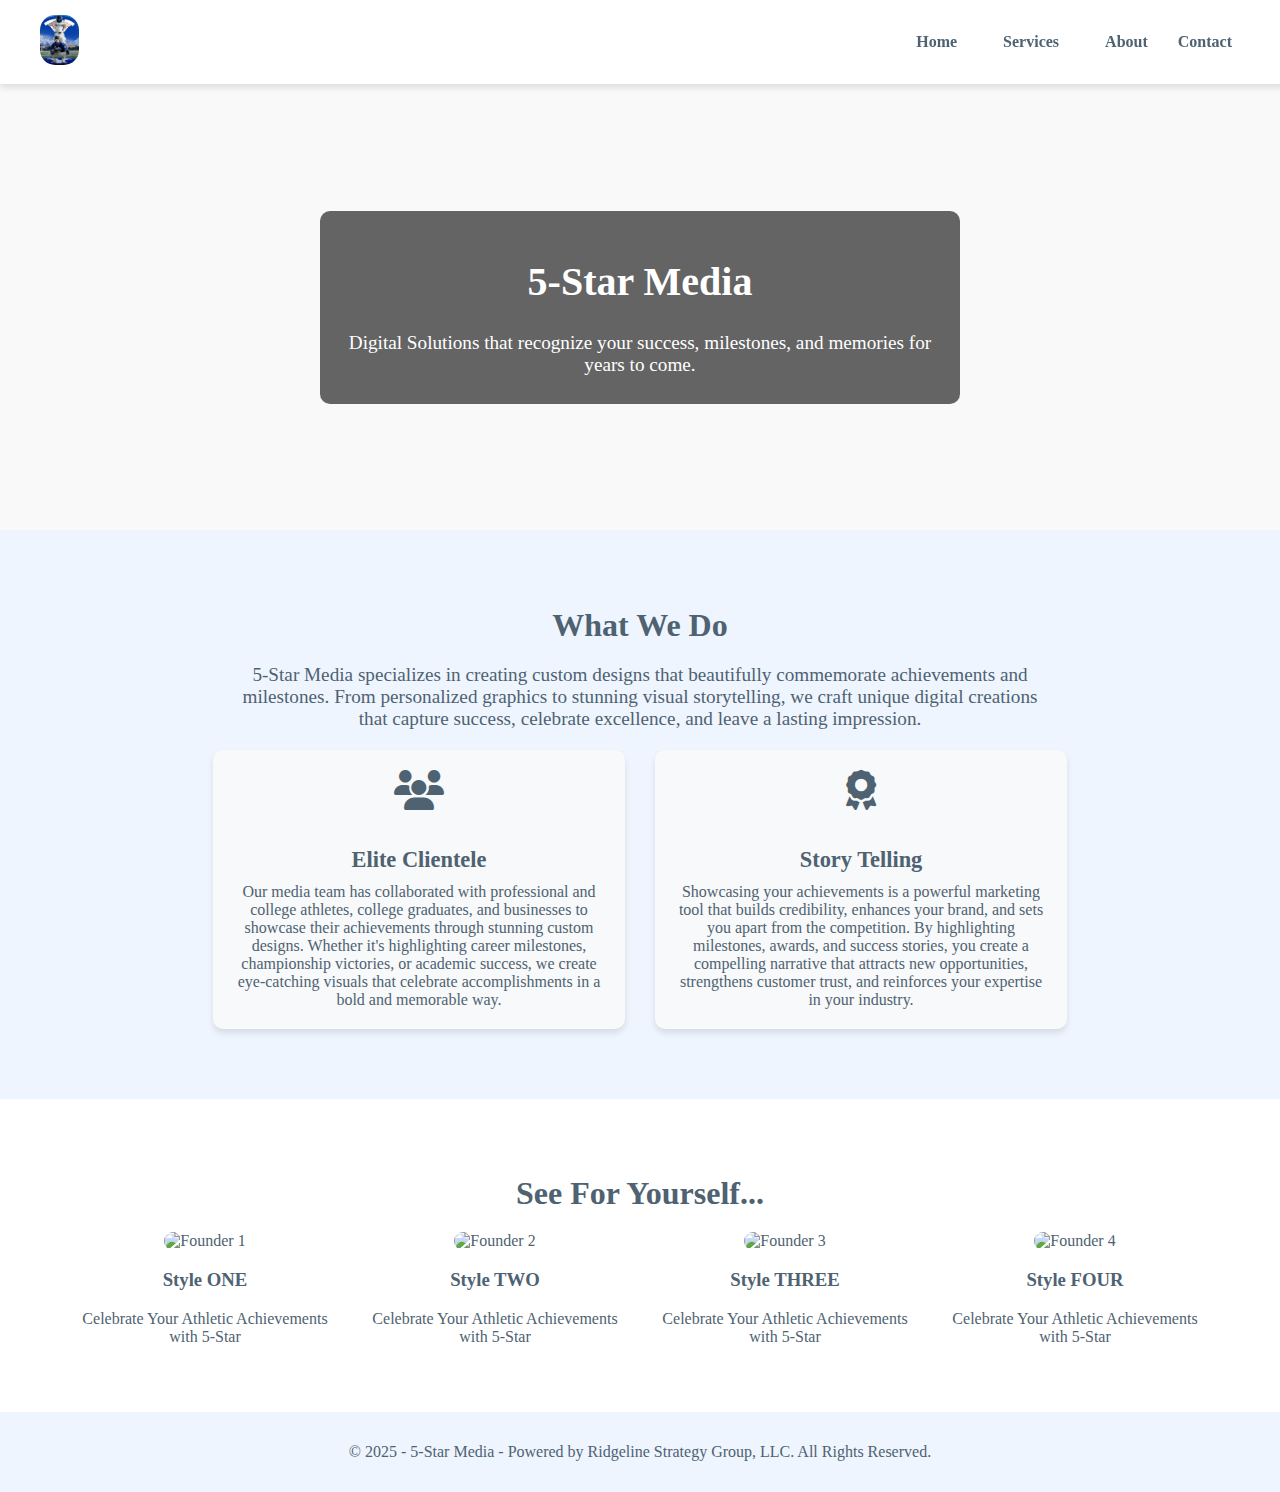
==== 5-star-media.html @ c54fc245 "Update 5-star-media.html" ====
<!DOCTYPE html>
<html lang="en">
<head>
    <meta charset="UTF-8">
    <meta name="viewport" content="width=device-width, initial-scale=1.0">
    <title>5 Star Media - RSG</title>
    <link rel="stylesheet" href="technology-consulting.css">
    <link href="https://fonts.googleapis.com/css2?family=Poppins:wght@300;400;600&display=swap" rel="stylesheet">
    <link rel="stylesheet" href="https://cdnjs.cloudflare.com/ajax/libs/font-awesome/6.4.2/css/all.min.css">
</head>
<body>
    
<!-- Navigation -->
<nav class="navbar">
    <a href="index.html" class="navbar-logo">
        <img src="Screenshot%202025-04-04%20143101.png" alt="5Star Systems Logo">
    </a>
    <ul>
        <li><a href="index.html">Home</a></li>
        <li class="dropdown">
            <a href="services.html" class="dropbtn">Services</a>
            <div class="dropdown-content">
                <a href="insight-solutions.html">Campus Insight</a>
                <a href="technology-consulting.html">Pennock Systems</a>
                <a href="5-star-media.html">5-Star Media</a>
            </div>
        </li>
        <li><a href="about.html">About</a></li>
        <li><a href="contact.html">Contact</a></li>
    </ul>
</nav>

    <!-- Hero Section with Background Video -->
    <header class="hero">
        <video autoplay muted loop playsinline class="hero-video">
            <source src="images/R logo 2.png" type="video/mp4">
            Your browser does not support the video tag.
        </video>
        <div class="hero-content">
            <h1>5-Star Media</h1>
            <p>Digital Solutions that recognize your success, milestones, and memories for years to come.</p>
        </div>
    </header>
    
    <!--5Star -->
    <section class="education">
        <h2>What We Do</h2>
        <p>5-Star Media specializes in creating custom designs that beautifully commemorate achievements and milestones. From personalized graphics to stunning visual storytelling, we craft unique digital creations that capture success, celebrate excellence, and leave a lasting impression.</p>
        <div class="education-container">
            <div class="education-box">
                <i class="fas fa-users"></i> 
                <h3>Elite Clientele</h3>
                <p>Our media team has collaborated with professional and college athletes, college graduates, and businesses to showcase their achievements through stunning custom designs. Whether it's highlighting career milestones, championship victories, or academic success, we create eye-catching visuals that celebrate accomplishments in a bold and memorable way.</p>
            </div>
            <div class="education-box">
                <i class="fas fa-award"></i> 
                <h3>Story Telling</h3>
                <p>Showcasing your achievements is a powerful marketing tool that builds credibility, enhances your brand, and sets you apart from the competition. By highlighting milestones, awards, and success stories, you create a compelling narrative that attracts new opportunities, strengthens customer trust, and reinforces your expertise in your industry.</p>
            </div>
        </div>
    </section>

<!-- Work Examples -->
<section class="team">
    <h2>See For Yourself...</h2>
    <div class="team-container">
        <div class="team-member">
            <img src="images/Screenshot 2025-04-04 143101.png" alt="Founder 1">
            <h3>Style ONE</h3>
            <p>Celebrate Your Athletic Achievements with 5-Star</p>
        </div>
        <div class="team-member">
            <img src="images/Screenshot 2025-04-04 143226.png" alt="Founder 2">
            <h3>Style TWO</h3>
            <p>Celebrate Your Athletic Achievements with 5-Star</p>
        </div>
        <div class="team-member">
            <img src="images/Screenshot 2025-04-04 143122.png" alt="Founder 3">
            <h3>Style THREE</h3>
            <p>Celebrate Your Athletic Achievements with 5-Star</p>
        </div>
        <div class="team-member">
            <img src="images/Screenshot 2025-04-04 143207.png" alt="Founder 4">
            <h3>Style FOUR</h3>
            <p>Celebrate Your Athletic Achievements with 5-Star</p>
        </div>
        </div>
    </div>
</section>

    <!-- Footer -->
    <footer>
        <p>&copy; 2025 - 5-Star Media - Powered by Ridgeline Strategy Group, LLC. All Rights Reserved.</p>
    </footer>

</body>
</html>
---- technology-consulting.css ----
/* General Styles */
body {
    font-family: 'Garamond', serif;
    margin: 0;
    padding: 0;
    background-color: #f9f9f9;
    color: #333;
    text-align: center;
}

/* Hero Section */
.hero {
    height: 50vh;
    display: flex;
    align-items: center;
    justify-content: center;
    text-align: center;
    background: url('hero-background.jpg') no-repeat center center/cover;
    color: white;
    padding: 40px;
}

.hero-video {
    position: absolute;
    top: 50%;
    left: 50%;
    transform: translate(-50%, -50%);
    width: 100%;
    height: 100%;
    object-fit: cover;
    z-index: -1;
}

.hero-content {
    background: rgba(0, 0, 0, 0.6);
    padding: 20px;
    border-radius: 10px;
    animation: fadeIn 1.5s ease-in-out;
    max-width: 700px;
    margin-top: 85px;
}

.hero h1 {
    font-size: 2.5rem; /* Slightly smaller */
    max-width: 700px;
}

.hero p {
    font-size: 1.2rem; /* Reduce slightly */
    max-width: 600px;
    margin: 8px auto; /* Reduce spacing */
}

/* Button */
.btn {
    display: inline-block;
    padding: 12px 25px;
    background: white;
    color: #1A1F71;
    text-decoration: none;
    border-radius: 5px;
    font-weight: 600;
    transition: background 0.3s ease;
}

.btn:hover {
    background: #0056b3;
}

/* Navigation */
.navbar {
    position: fixed;
    top: 0;
    width: 100%;
    background: white;
    padding: 15px 40px;
    z-index: 1000;
    display: flex;
    align-items: center;
    justify-content: space-between; /* Ensures logo is on the left, nav items are on the right */
    box-shadow: 0px 4px 6px rgba(0, 0, 0, 0.1);
}


/* Remove margin-left: auto and center align */
.navbar ul {
    list-style: none;
    display: flex;
    gap: 30px; /* Increase spacing for better alignment */
    padding: 0;
    margin: 0 40px 0 auto; /* Pushes the nav to the right */
    transform: translateX(-48px); /* Shift items 48px to the left */
}

.navbar ul li {
    display: inline-block;
    white-space: nowrap; /* Prevents line breaks */
}

.navbar ul li a:hover {
    color: #4E6271; /* Change the color to blue upon hover */
}

.navbar ul li a {
    text-decoration: none;
    color: #4E6271;
    font-weight: 600;
    transition: color 0.3s ease;
}

/* Responsive Fix for Small Screens */
@media screen and (max-width: 768px) {
    .navbar {
        flex-direction: column;
        padding: 15px 20px;
    }

    .navbar ul {
        flex-direction: column;
        align-items: center;
        gap: 10px;
    }

    nav ul li {
        margin: 5px 0;
    }
}

.navbar-logo img {
    height: 50px; /* Adjust as needed */
    width: auto;
    margin-right: 20px; /* Space between logo and navigation links */
    border-radius: 15px;
}

/* Style for the dropdown button (Services) */
.navbar .dropbtn {
    font-size: 16px;
    background-color: transparent;
    color: #4E6271; /* Adjust this based on your site's color scheme */
    padding: 14px 16px;
    border: none;
    cursor: pointer;
}

/* Dropdown content (hidden by default) */
.navbar .dropdown-content {
    display: none;
    position: absolute;
    background-color: #A3C8E6; /* Adjust this for your theme */
    min-width: 160px;
    z-index: 1;
}

/* Dropdown items */
.navbar .dropdown-content a {
    color: whitesmoke; /* Adjust text color */
    padding: 12px 16px;
    text-decoration: none;
    display: block;
}

/* Show the dropdown content when hovering */
.navbar .dropdown:hover .dropdown-content {
    display: block;
}

/* Footer */
footer {
    background: #eef5ff;
    color: #4E6271;
    padding: 15px;
    margin-top: 0;
}

/* Animations */
@keyframes fadeIn {
    from {
        opacity: 0;
        transform: translateY(-20px);
    }
    to {
        opacity: 1;
        transform: translateY(0);
    }
}

/* Meet the Team Section */
.team {
    padding: 50px 20px;
    background: white;
    text-align: center;
}

.team h2 {
    font-size: 2rem;
    color: #4E6271;
    margin-bottom: 20px;
}

.team-container {
    display: flex; 
    justify-content: center; /* Centers team members */
    gap: 40px; /* Adds space between members */
    flex-wrap: wrap; /* Makes it responsive on smaller screens */
}

.team-member {
    text-align: center;
    max-width: 250px; /* Adjusts the size of each team member */
    color: #4E6271;
}

.team-member img {
    width: 100%; 
    max-width: 200px; /* Controls the image size */
    height: 200px; /* Ensures a square shape */
    object-fit: cover; /* Keeps the image well-cropped */
    border-radius: 20px; /* Rounds the corners */
}

/* Higher Education Section */
.education {
    padding: 50px 20px;
    background: #eef5ff;
    text-align: center;
}

.education h2 {
    font-size: 2rem;
    color: #4E6271;
    margin-bottom: 20px;
}

.education p {
    font-size: 1.2rem;
    max-width: 800px;
    margin: 0 auto;
    color: #4E6271;
}

.education-container, .value-container {
    display: flex;
    gap: 30px;
    justify-content: center;
    text-align: center;
    padding: 20px 0;
}

.education-box, .value-box {
    width: 30%;
    padding: 20px;
    background: #f8f9fa;
    border-radius: 10px;
    box-shadow: 0px 4px 6px rgba(0, 0, 0, 0.1);
}

.education-box i, .value-box i {
    font-size: 40px;
    color: #4E6271;
    margin-bottom: 15px;
}

.education-box h3, .value-box h3 {
    font-size: 1.4rem;
    margin-bottom: 10px;
    color: #4E6271;
}

.education-box p {
    font-size: 1rem;
    color: #4E6271;
}
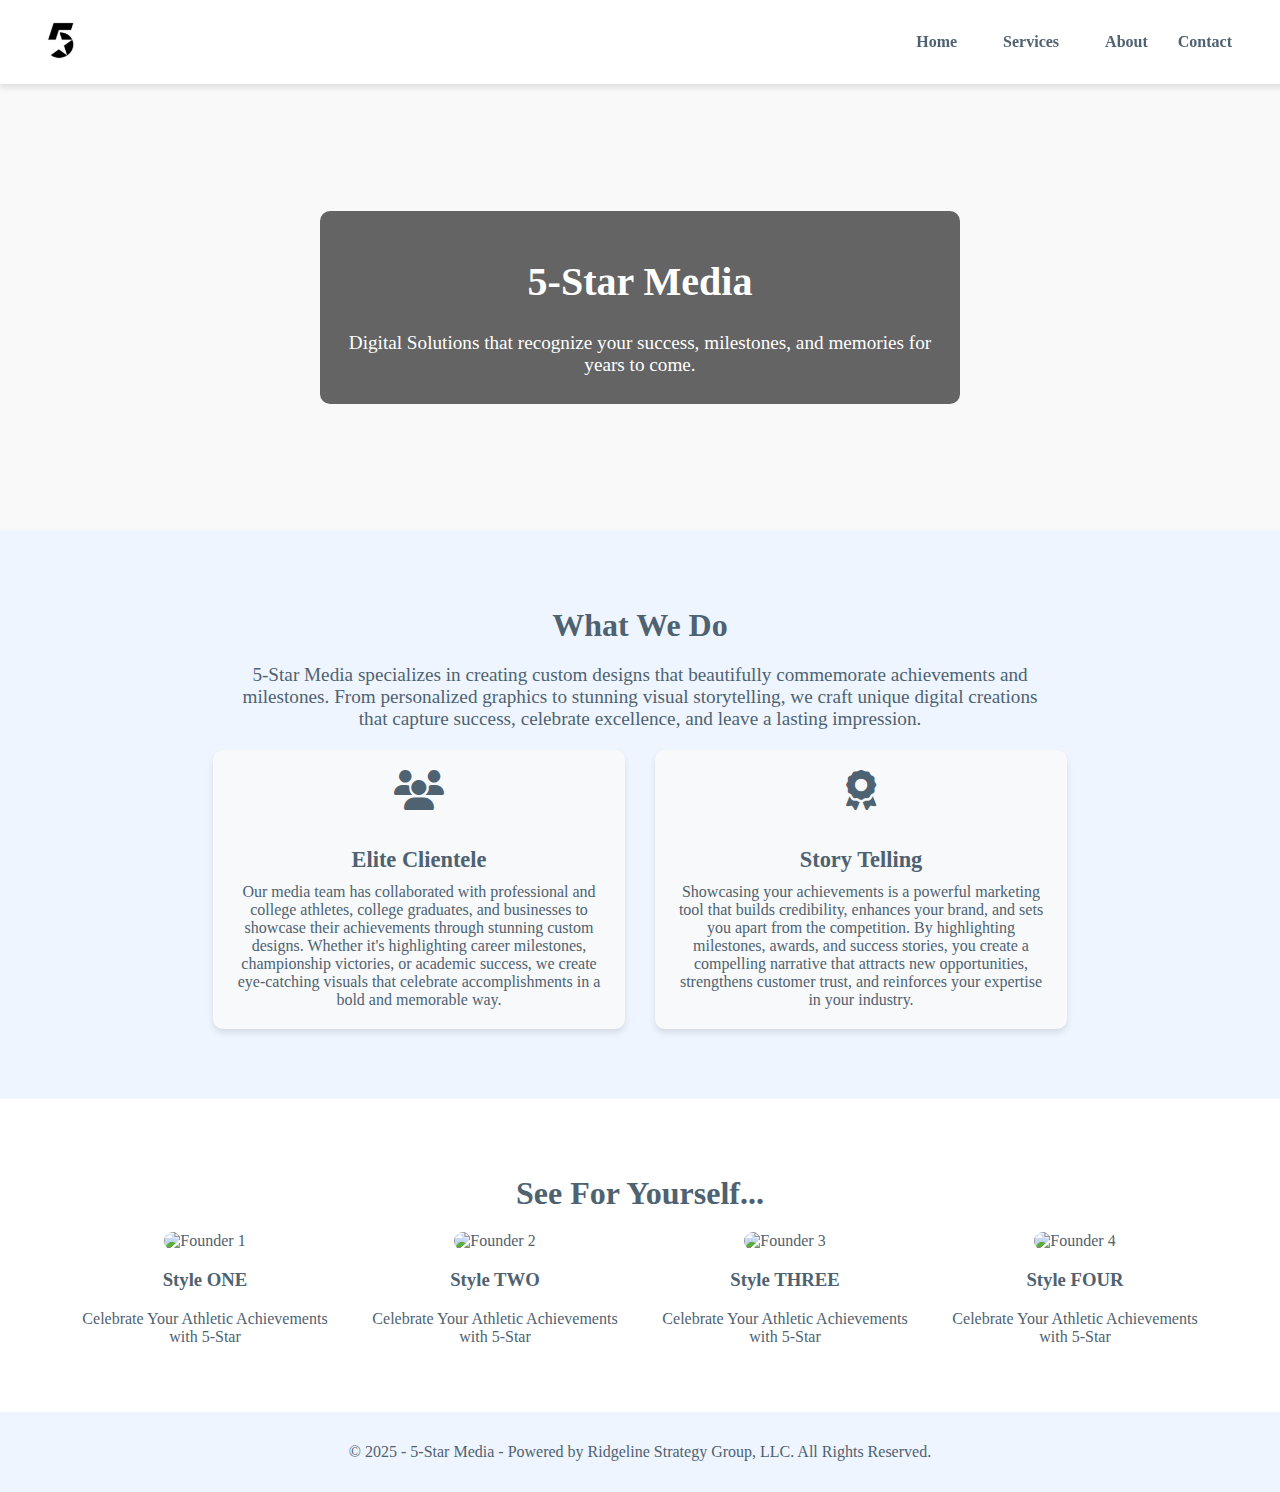
==== commit 5d391b96: "Update 5-star-media.html" ====
--- a/5-star-media.html
+++ b/5-star-media.html
@@ -13,7 +13,7 @@
 <!-- Navigation -->
 <nav class="navbar">
     <a href="index.html" class="navbar-logo">
-        <img src="Screenshot%202025-04-04%20143101.png" alt="5Star Systems Logo">
+        <img src="Screenshot 2025-04-04 143019.png" alt="5Star Systems Logo">
     </a>
     <ul>
         <li><a href="index.html">Home</a></li>
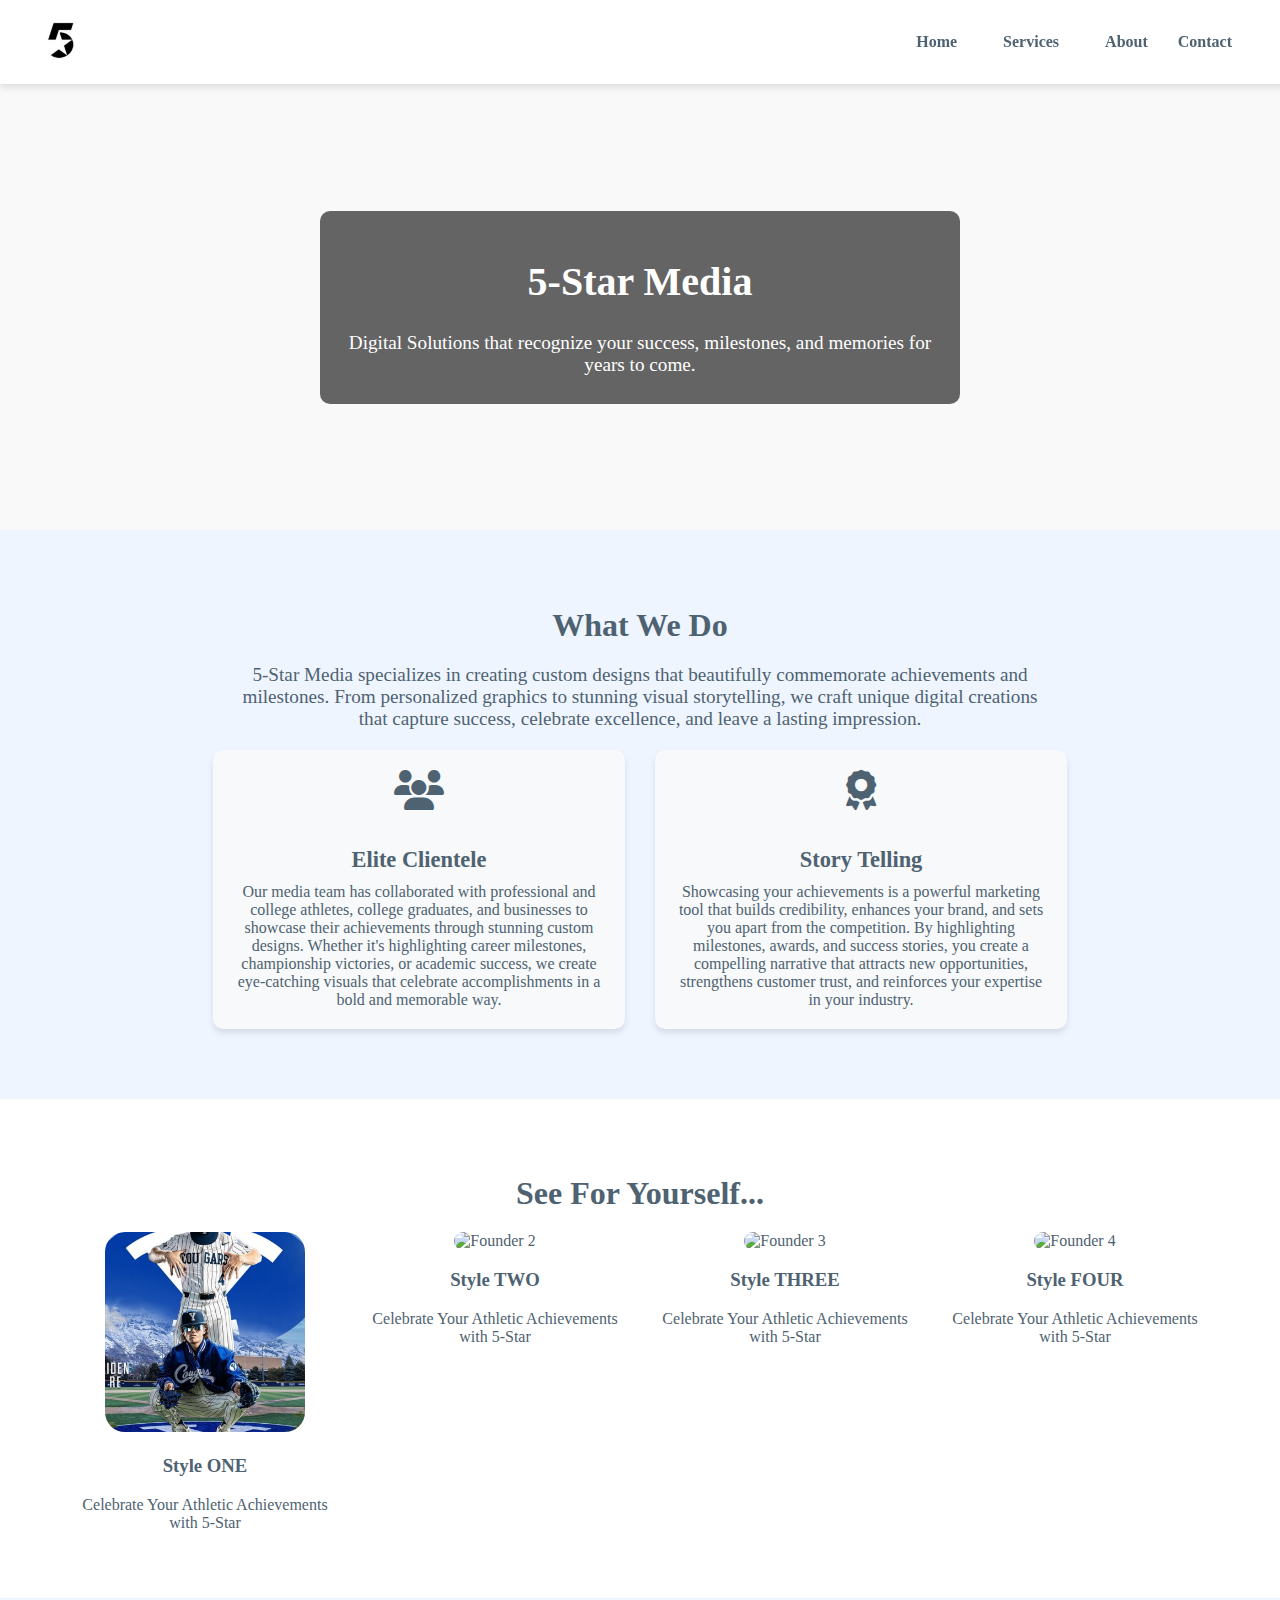
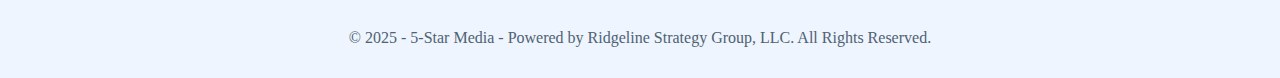
==== commit 1a934c5d: "Update 5-star-media.html" ====
--- a/5-star-media.html
+++ b/5-star-media.html
@@ -65,7 +65,7 @@
     <h2>See For Yourself...</h2>
     <div class="team-container">
         <div class="team-member">
-            <img src="images/Screenshot 2025-04-04 143101.png" alt="Founder 1">
+            <img src="Screenshot 2025-04-04 143101.png" alt="Founder 1">
             <h3>Style ONE</h3>
             <p>Celebrate Your Athletic Achievements with 5-Star</p>
         </div>
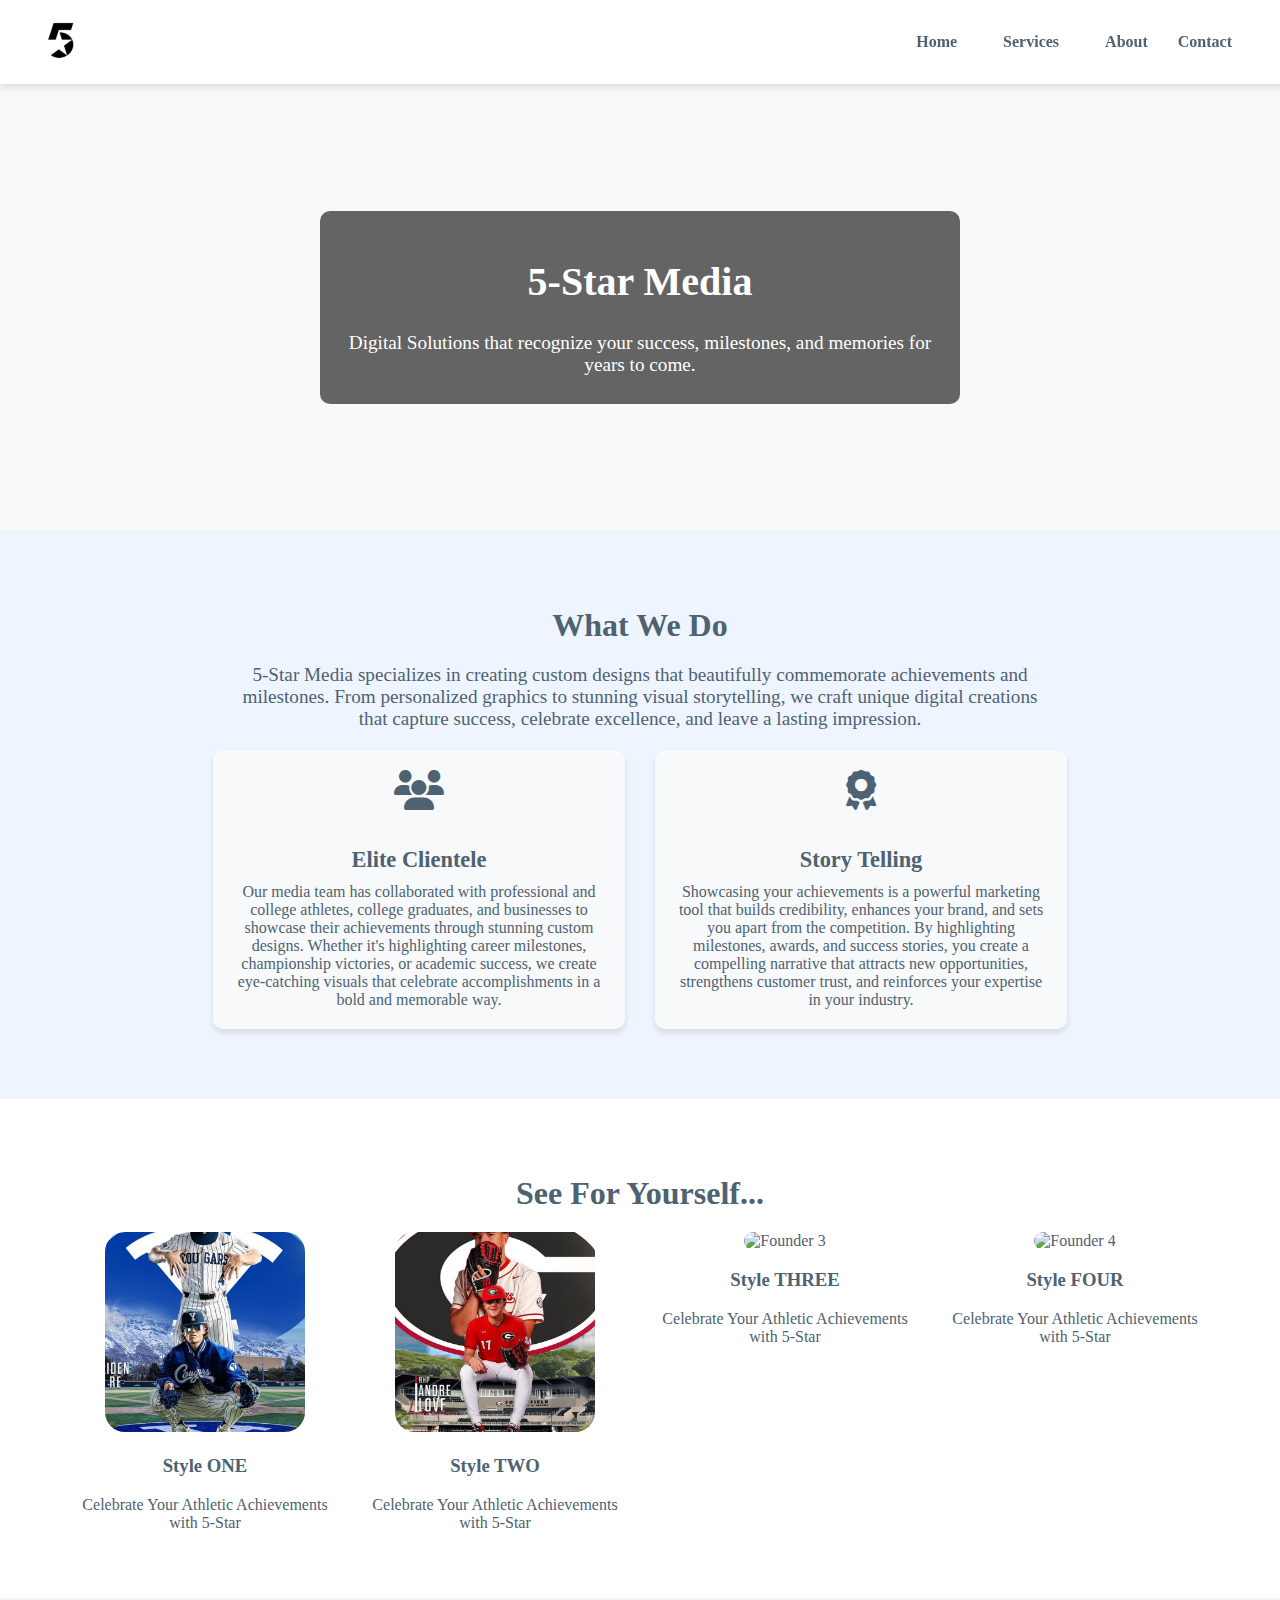
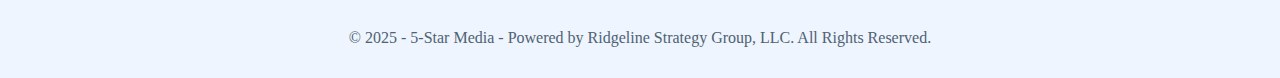
==== commit 574dfceb: "Update 5-star-media.html" ====
--- a/5-star-media.html
+++ b/5-star-media.html
@@ -70,7 +70,7 @@
             <p>Celebrate Your Athletic Achievements with 5-Star</p>
         </div>
         <div class="team-member">
-            <img src="images/Screenshot 2025-04-04 143226.png" alt="Founder 2">
+            <img src="Screenshot 2025-04-04 143226.png" alt="Founder 2">
             <h3>Style TWO</h3>
             <p>Celebrate Your Athletic Achievements with 5-Star</p>
         </div>
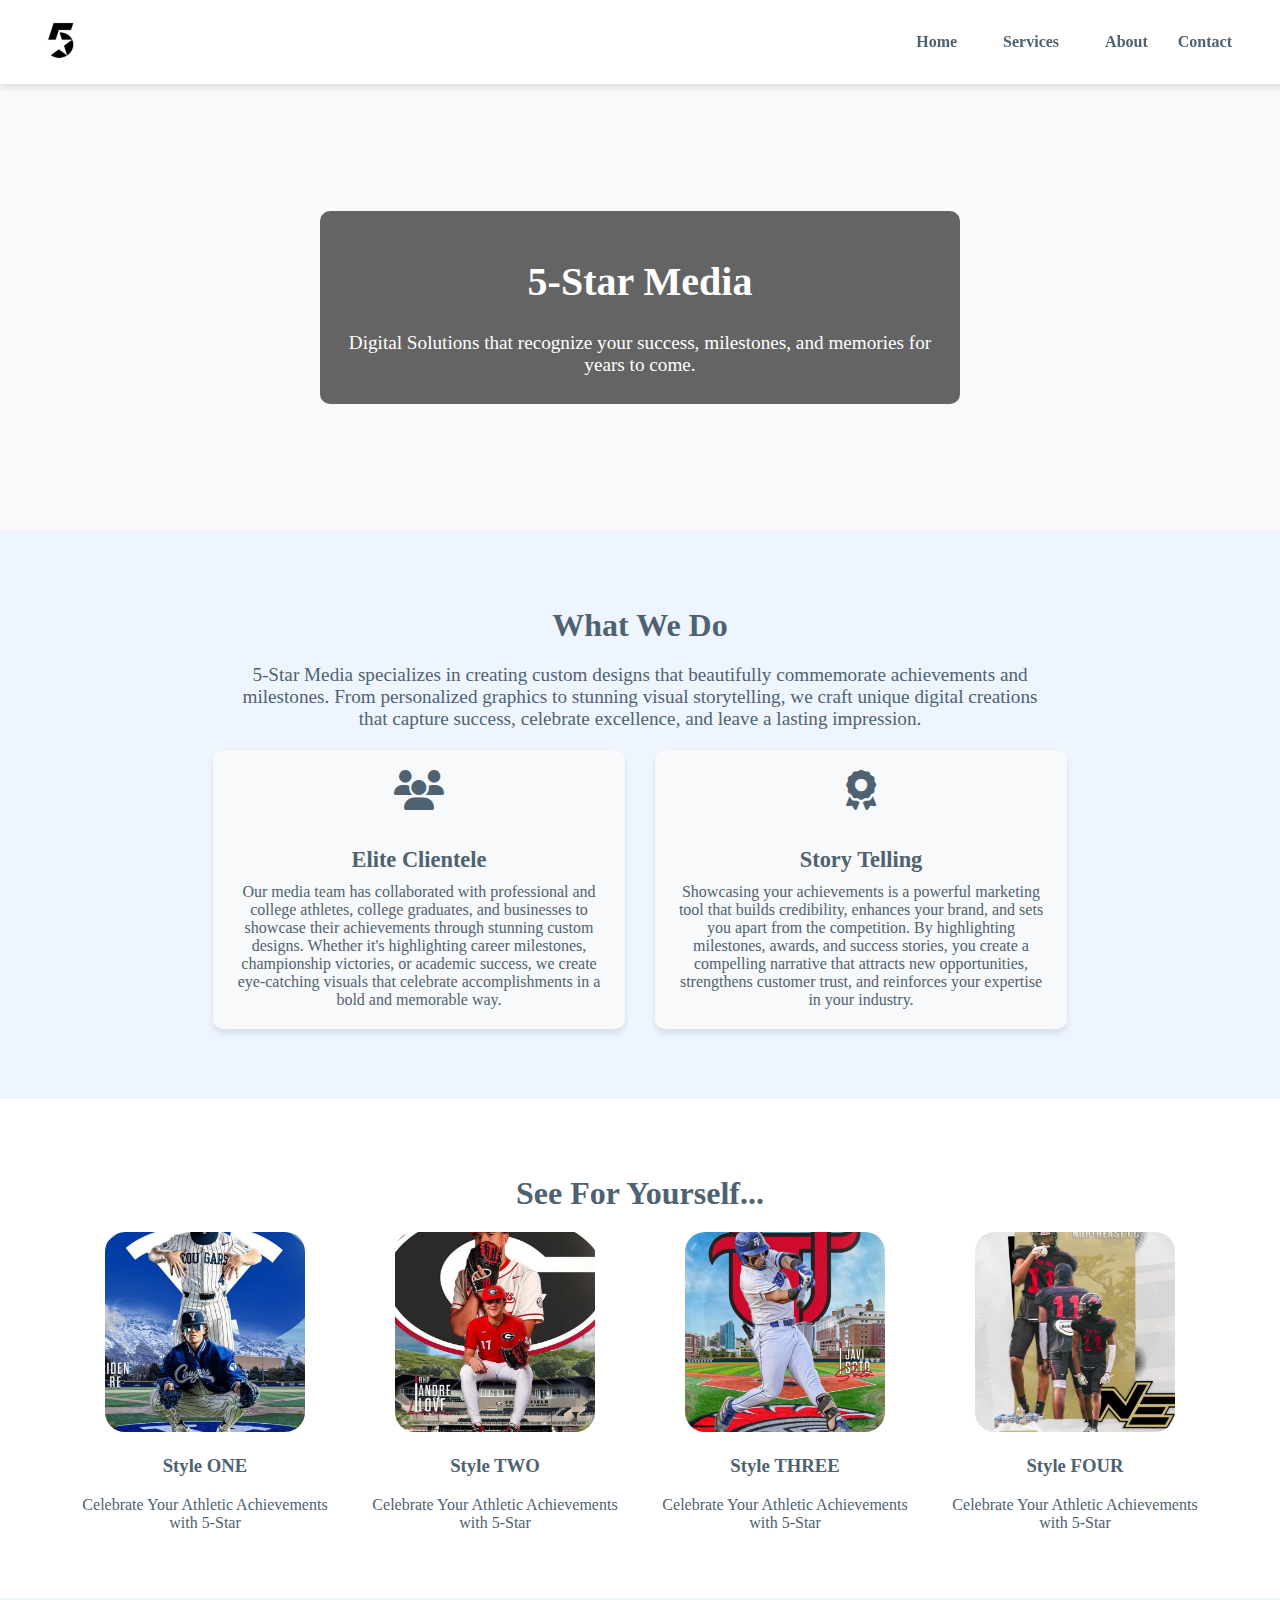
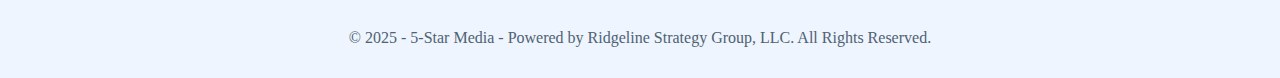
==== commit 0886c362: "Update 5-star-media.html" ====
--- a/5-star-media.html
+++ b/5-star-media.html
@@ -75,12 +75,12 @@
             <p>Celebrate Your Athletic Achievements with 5-Star</p>
         </div>
         <div class="team-member">
-            <img src="images/Screenshot 2025-04-04 143122.png" alt="Founder 3">
+            <img src="Screenshot 2025-04-04 143122.png" alt="Founder 3">
             <h3>Style THREE</h3>
             <p>Celebrate Your Athletic Achievements with 5-Star</p>
         </div>
         <div class="team-member">
-            <img src="images/Screenshot 2025-04-04 143207.png" alt="Founder 4">
+            <img src="Screenshot 2025-04-04 143207.png" alt="Founder 4">
             <h3>Style FOUR</h3>
             <p>Celebrate Your Athletic Achievements with 5-Star</p>
         </div>
